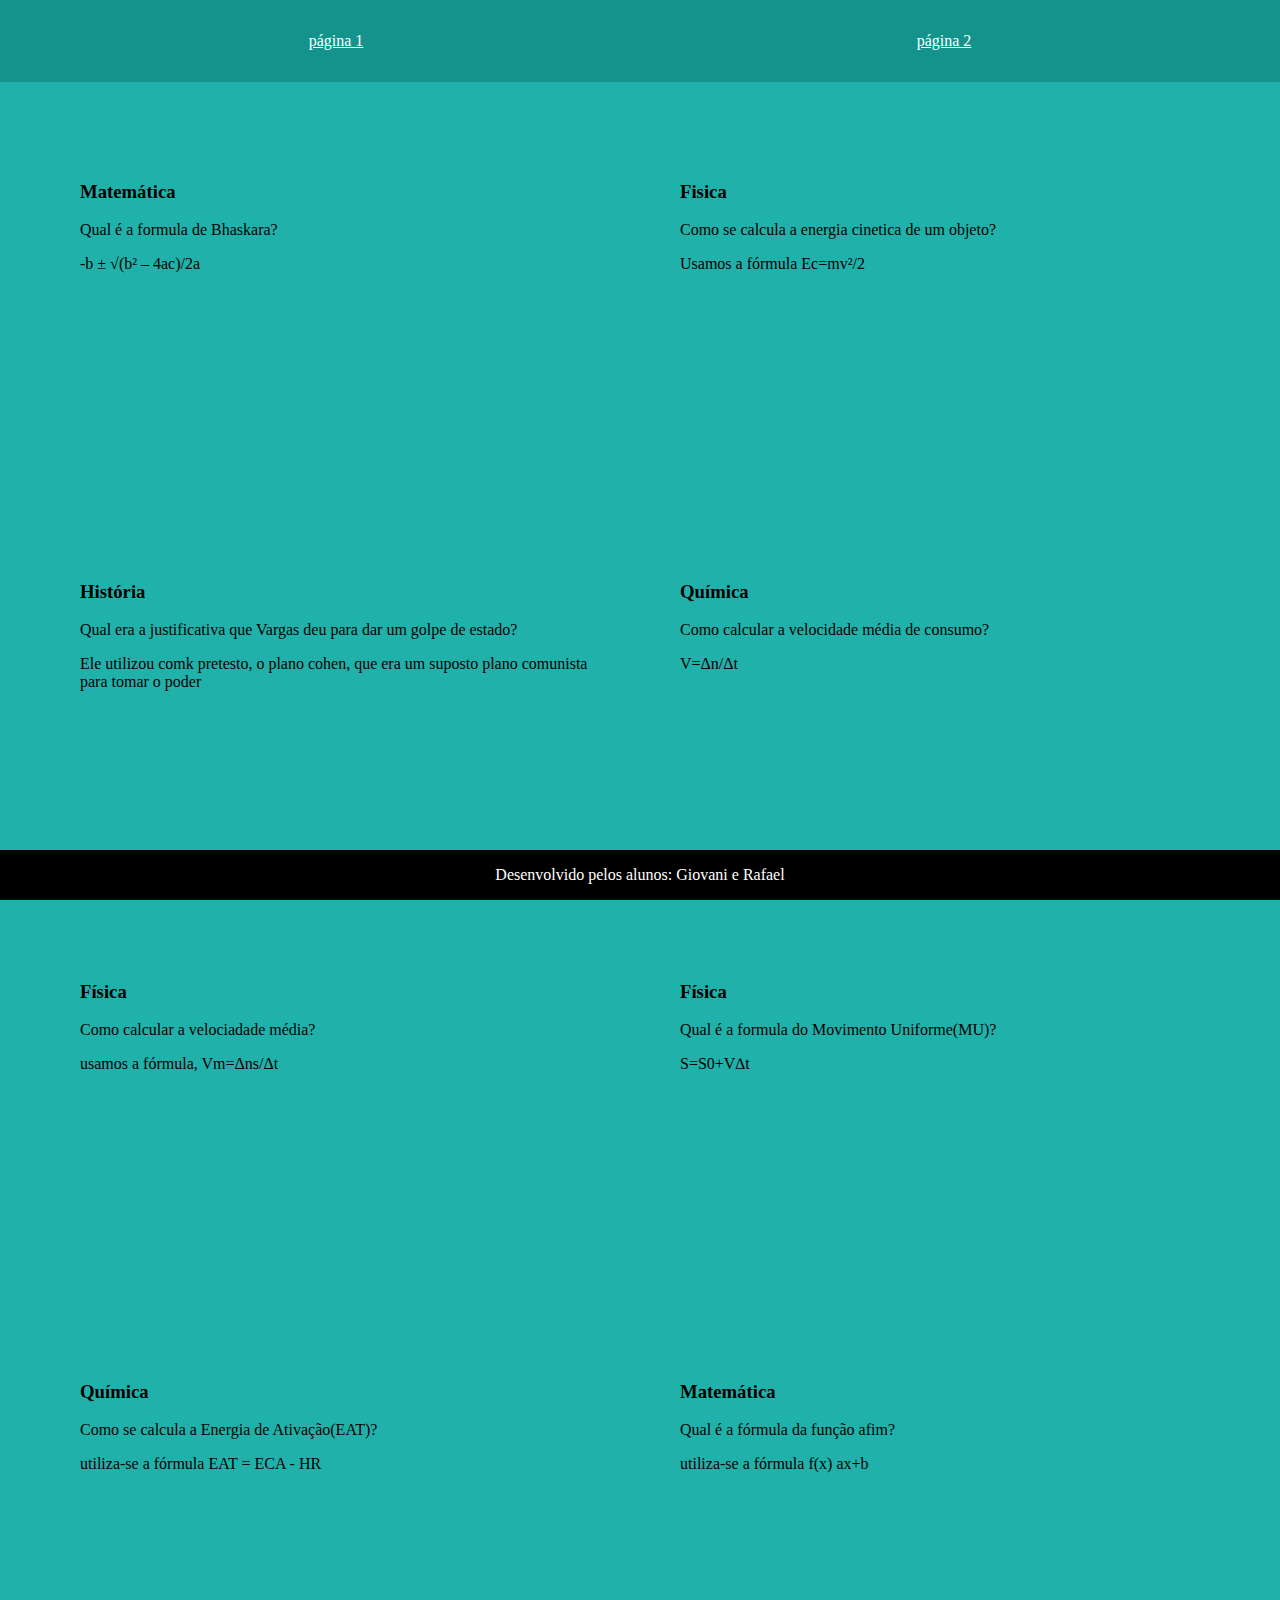
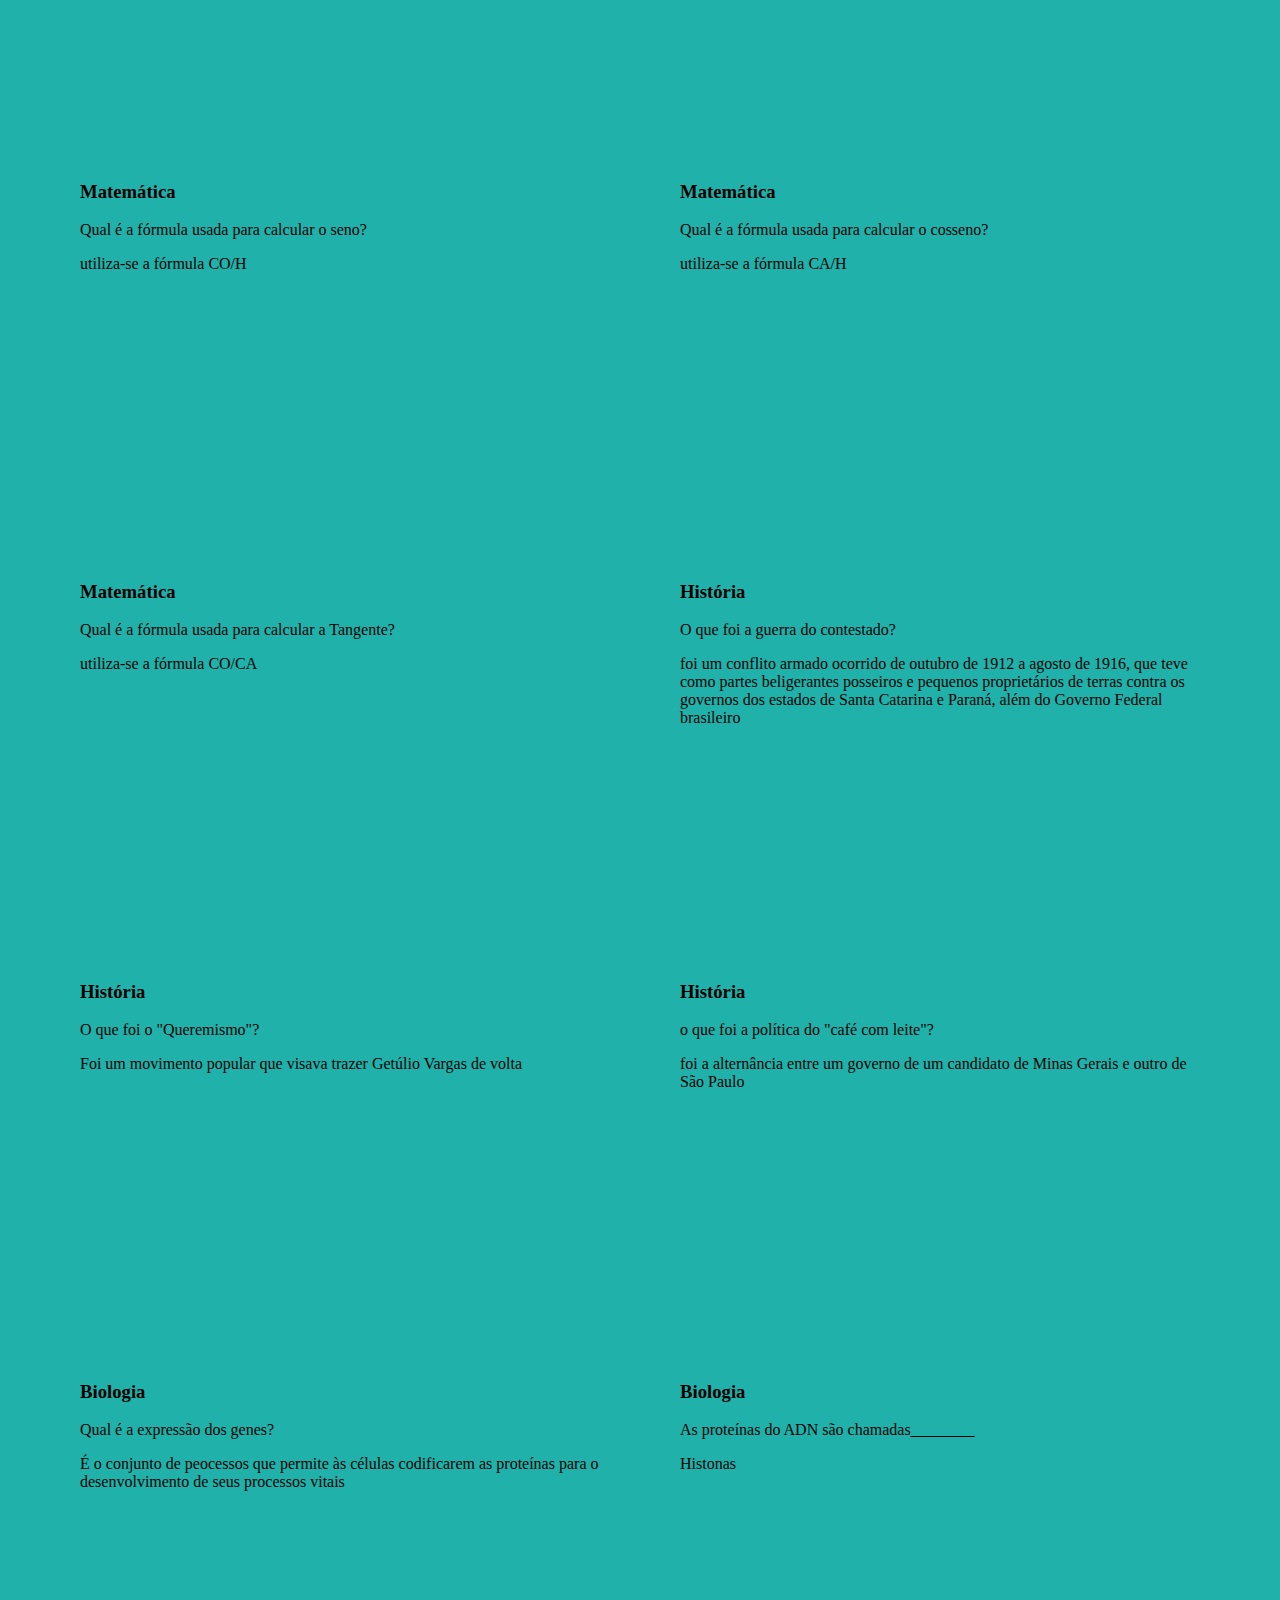
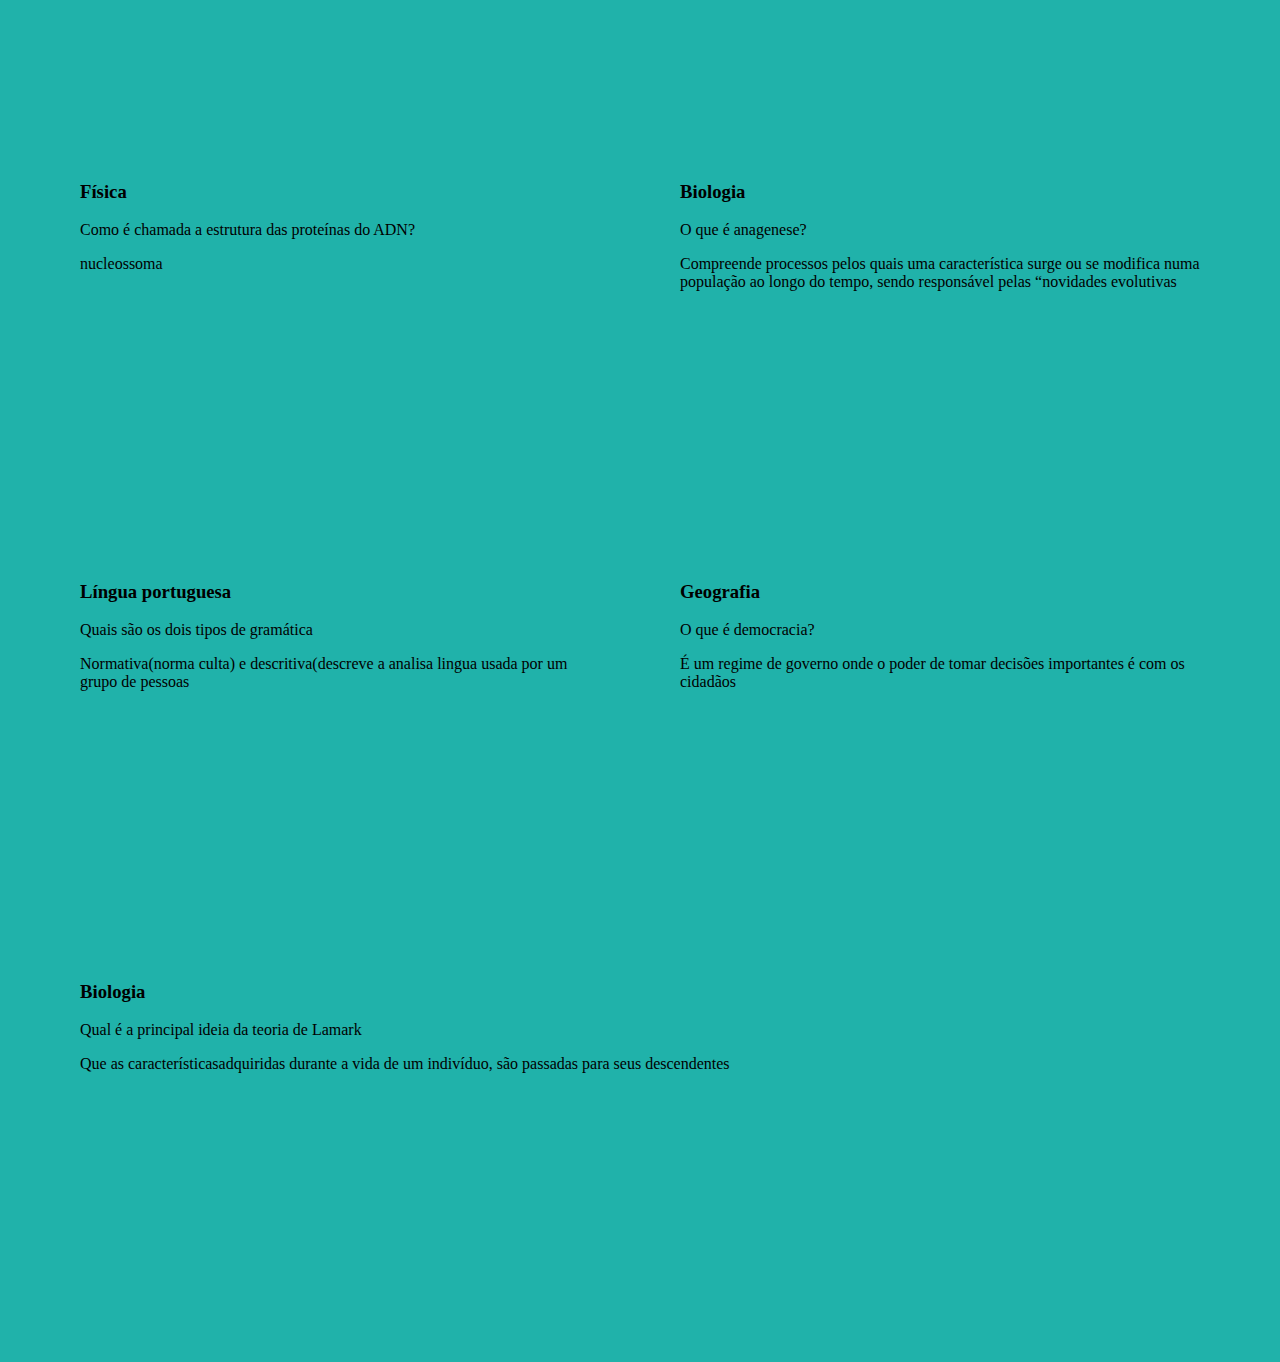
==== projeto.html @ 4960decc "." ====
<!DOCTYPE html>
<html lang="en">
<head>
    <meta charset="UTF-8">
    <meta name="viewport" content="width=device-width, initial-scale=1.0">
    <title>Document</title>
<link rel="stylesheet" href="style.css">
</head>
<body>
    <header>
        <a href="index.html">página 1</a>
        <a href="projeto.html">página 2</a>
    </header>
    <section id="container">

    </section>
    <footer><p>Desenvolvido pelos alunos: Giovani e Rafael</p></footer>
    <script src="main.js"></script>
    <script src="perguntas.js"></script>
</body>
</html>
---- style.css ----
:root{
 --fundo: #20B2AA;
 --cartao-frente: #4faf7a;
 --cartao-verso:#C71585;
 --detaque: #4B0082;
 --preto: #000000;
 --branco: #ffffff;
}
body{
    background-color: var(--fundo);
    margin: 0;
}
footer{
    background-color: var(--preto);
    position: fixed;
    bottom: 0;
    color: var(--branco);
    width: 100%;
    text-align: center;
}
    header{ display: flex;
    align-items: center;
    justify-content: space-around;
    background-color: #13938c;
    padding: 2rem;
}
header a{
    color: var(--branco);

}
#container{
    display: flex;
    flex-wrap: wrap;
    justify-content: space-between;
    padding: 4rem;
    gap: 3rem;

}
.cartao{
    margin: 1rem;
    height: 20rem;
    flex-grow: 1;
    flex-basis: calc(33% - 3rem) ;
}
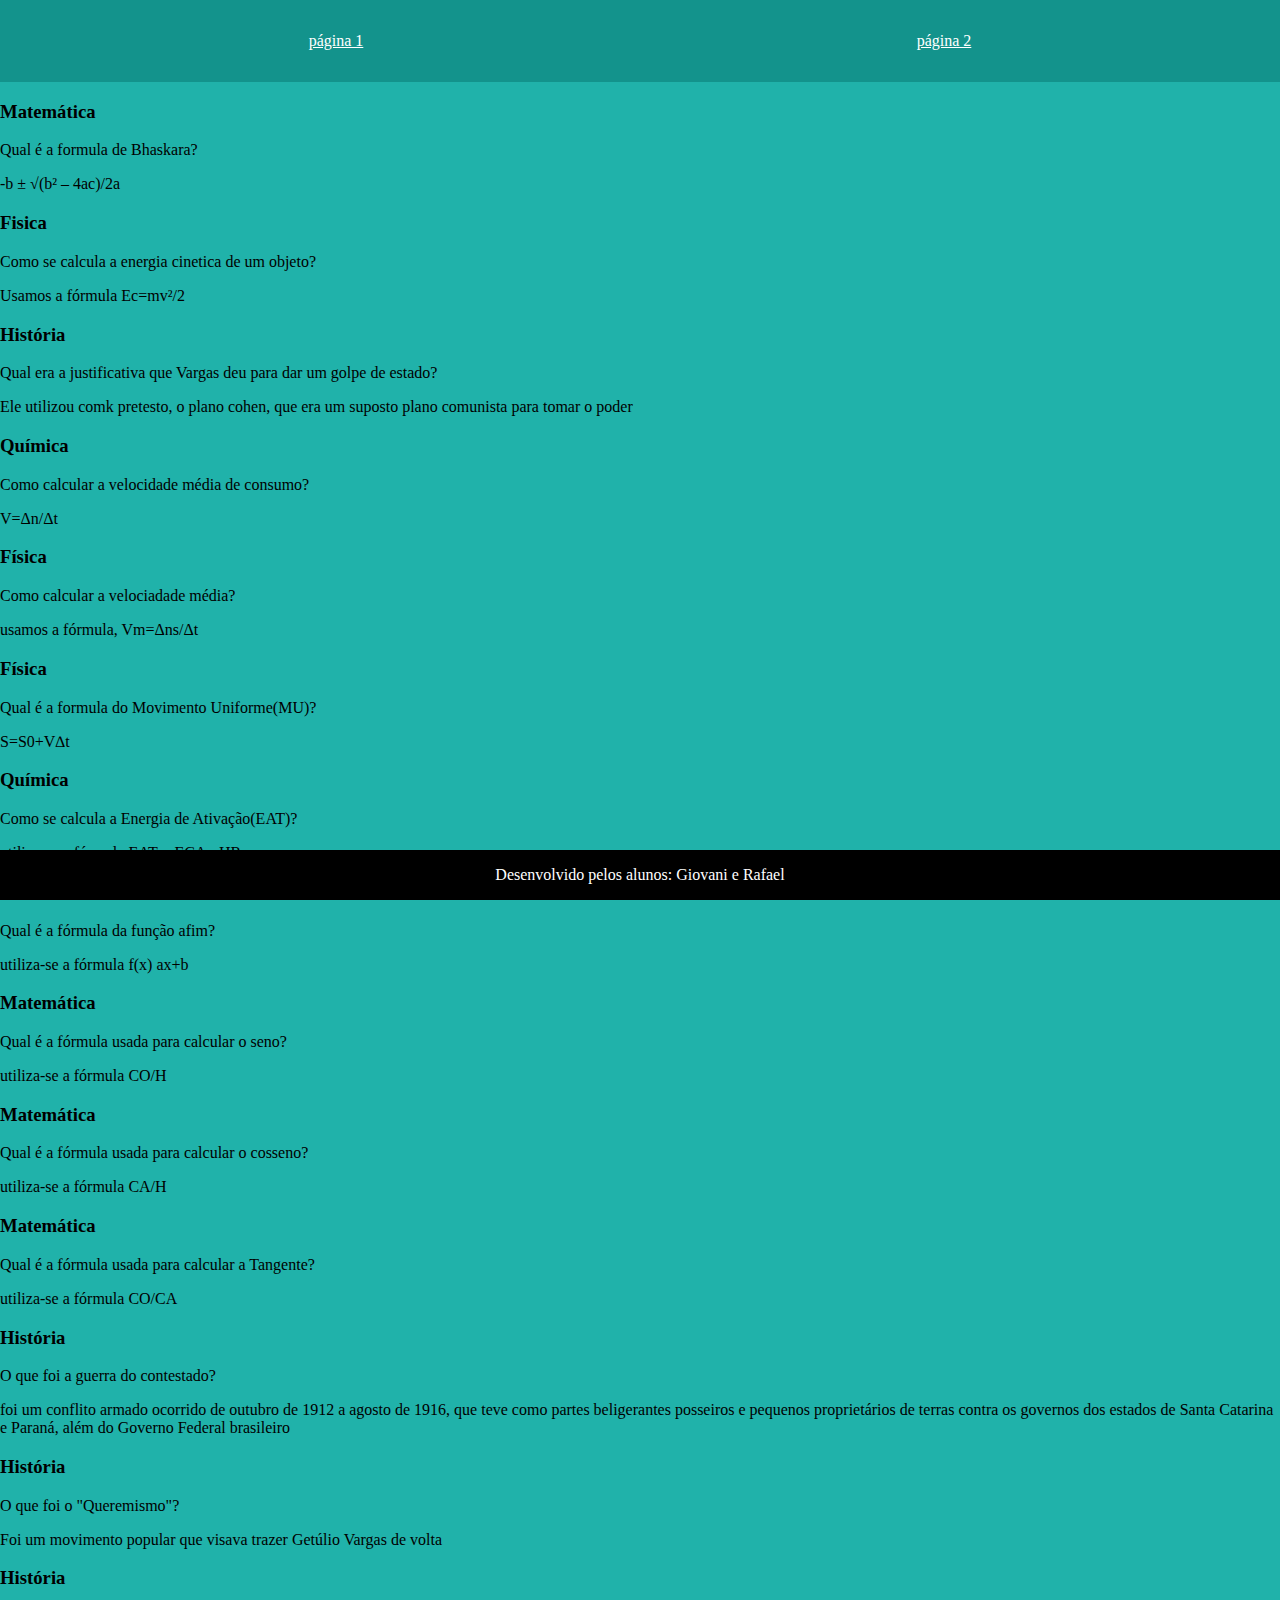
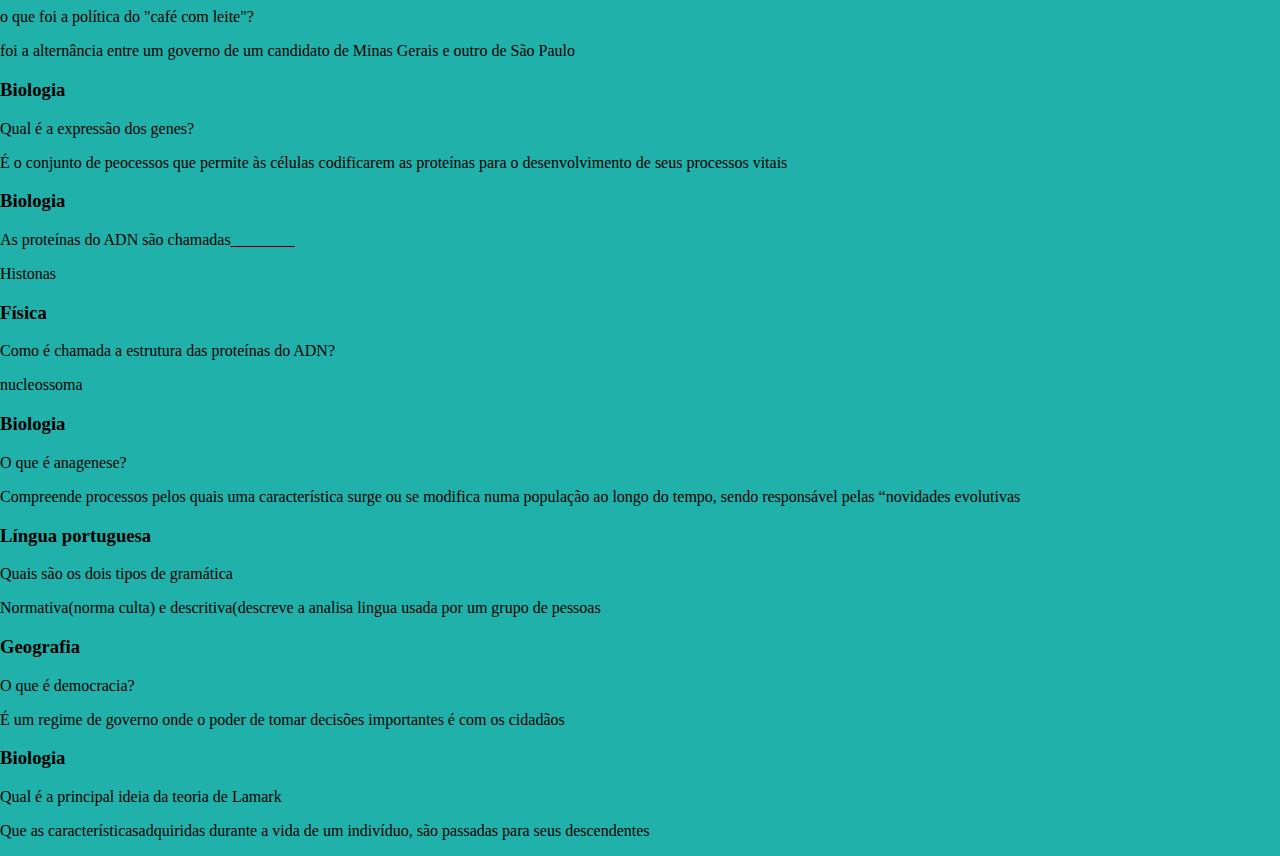
==== commit 53542398: "." ====
--- a/projeto.html
+++ b/projeto.html
@@ -4,7 +4,7 @@
     <meta charset="UTF-8">
     <meta name="viewport" content="width=device-width, initial-scale=1.0">
     <title>Document</title>
-<link rel="stylesheet" href="style.css">
+<link rel="stylesheet" href="projeto2.css">
 </head>
 <body>
     <header>
--- a/projeto2.css
+++ b/projeto2.css
@@ -0,0 +1,30 @@
+:root{
+    --fundo: #20B2AA;
+    --cartao-frente: #4faf7a;
+    --cartao-verso:#C71585;
+    --detaque: #4B0082;
+    --preto: #000000;
+    --branco: #ffffff;
+   }
+   body{
+       background-color: var(--fundo);
+       margin: 0;
+   }
+   footer{
+       background-color: var(--preto);
+       position: fixed;
+       bottom: 0;
+       color: var(--branco);
+       width: 100%;
+       text-align: center;
+   }
+       header{ display: flex;
+       align-items: center;
+       justify-content: space-around;
+       background-color: #13938c;
+       padding: 2rem;
+   }
+   header a{
+       color: var(--branco);
+   
+   }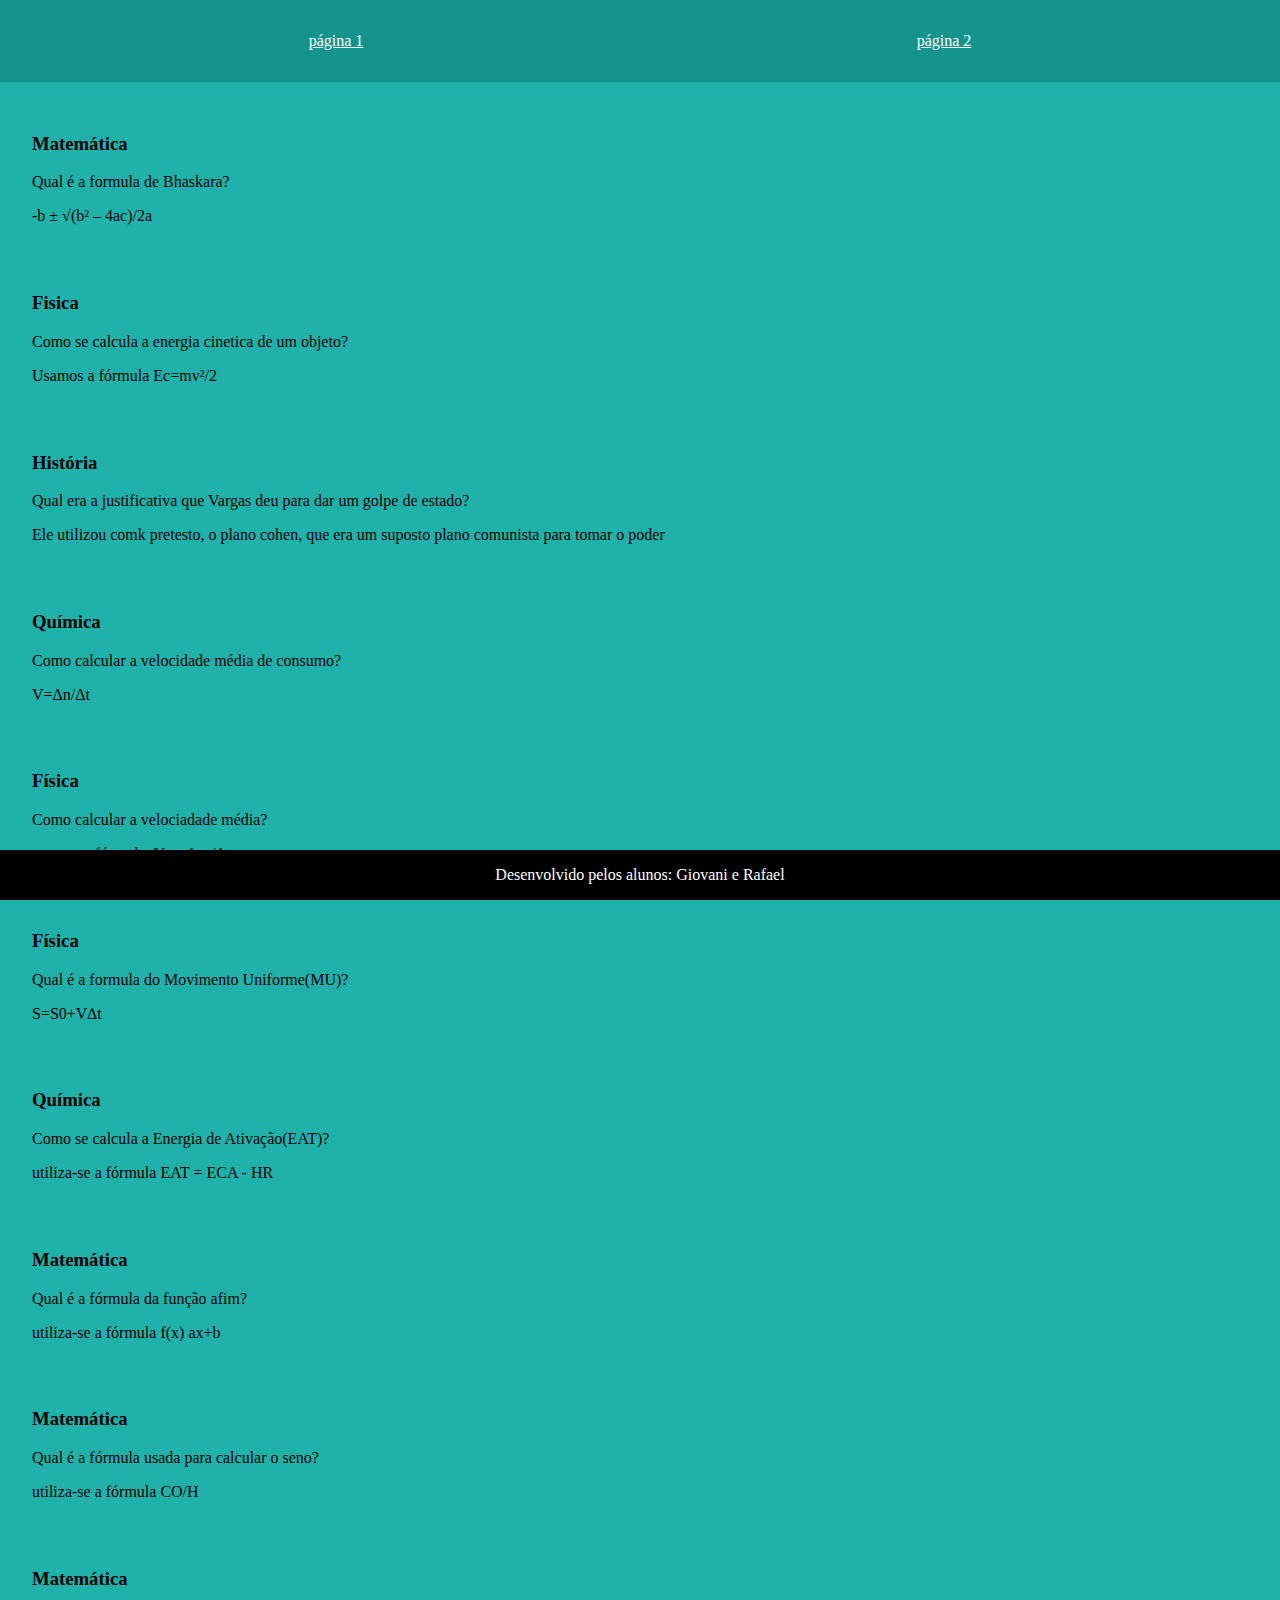
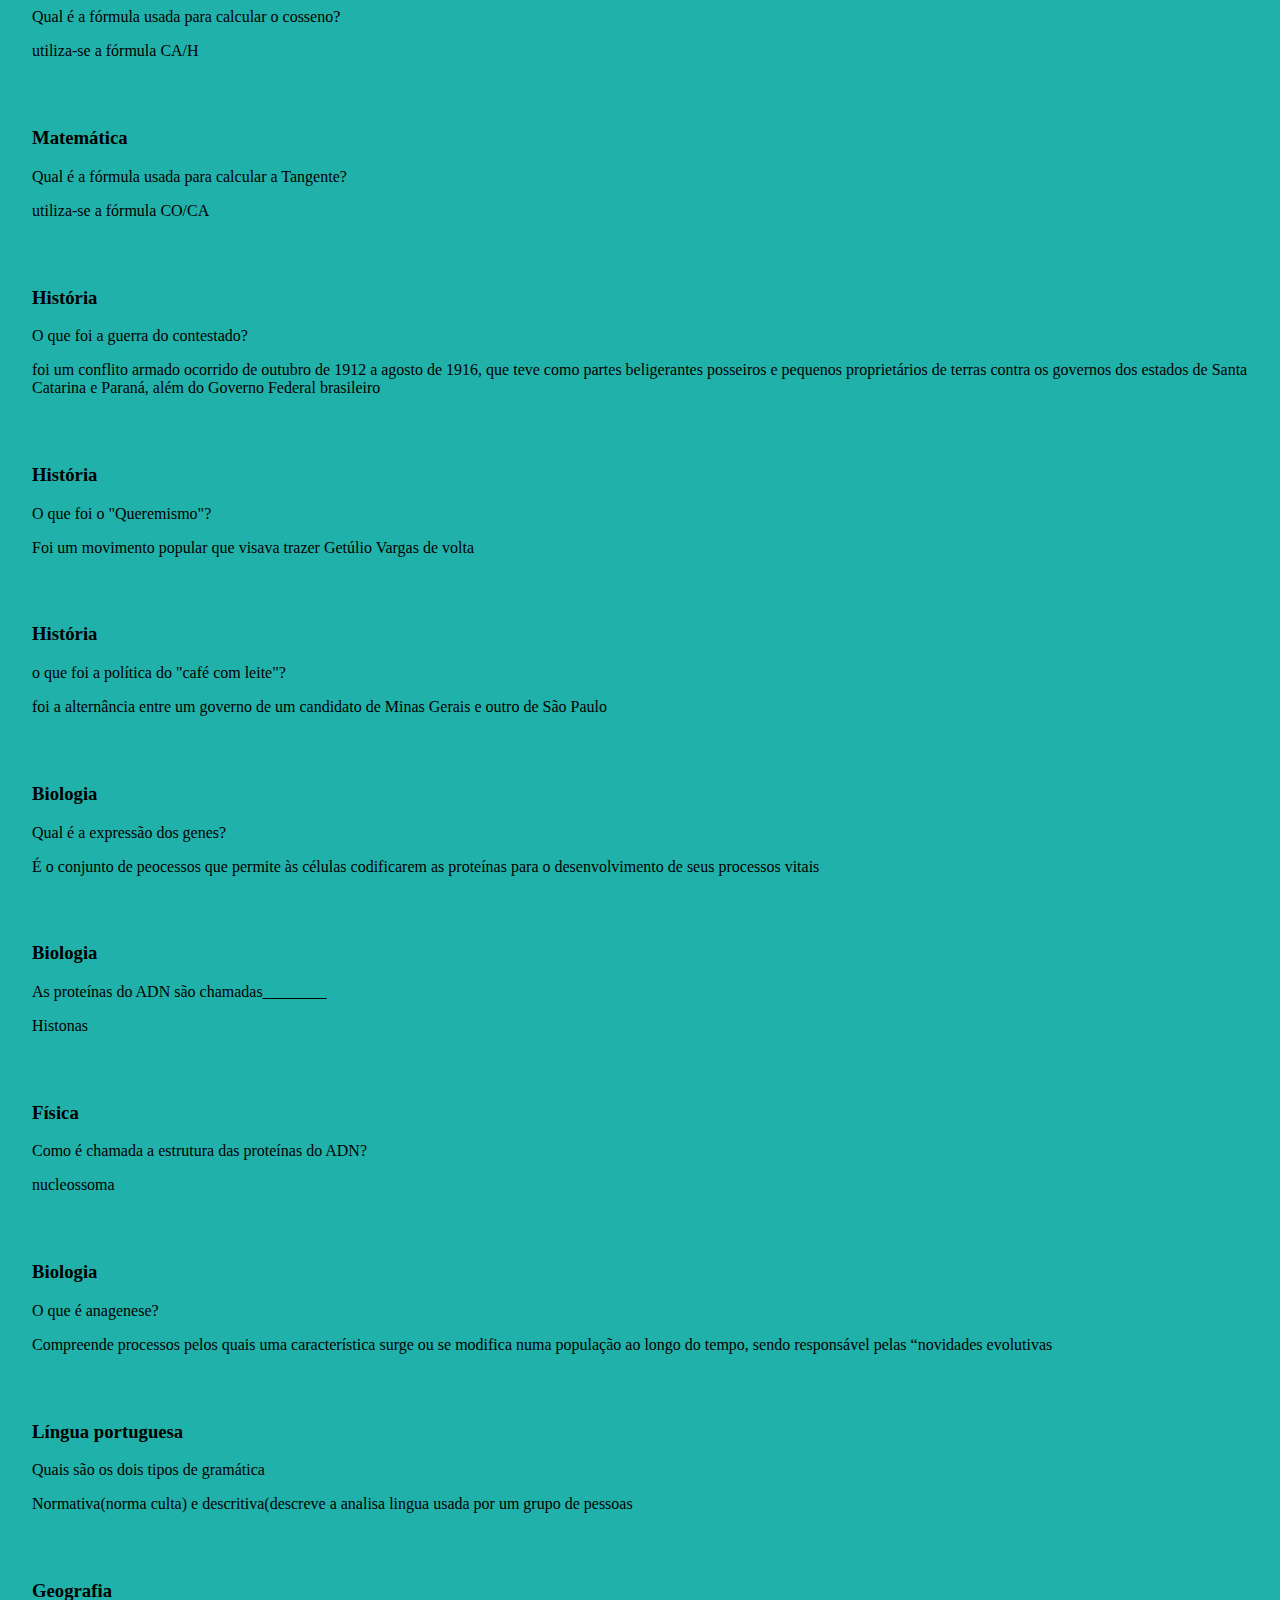
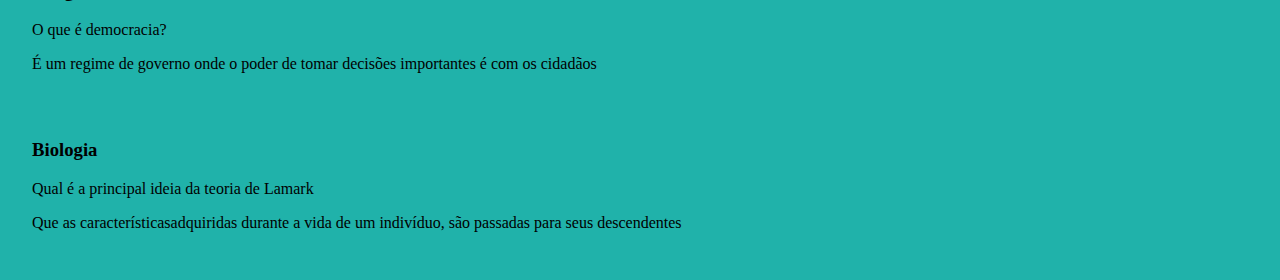
==== commit f5207fb7: "." ====
--- a/projeto.html
+++ b/projeto.html
@@ -15,7 +15,7 @@
 
     </section>
     <footer><p>Desenvolvido pelos alunos: Giovani e Rafael</p></footer>
-    <script src="main.js"></script>
+    <script src="projeto2.js"></script>
     <script src="perguntas.js"></script>
 </body>
 </html>--- a/projeto2.css
+++ b/projeto2.css
@@ -27,4 +27,10 @@
    header a{
        color: var(--branco);
    
-   }+   }
+
+    #container{
+        display: grid;
+        gap: 2rem;
+        margin: 2rem;
+    }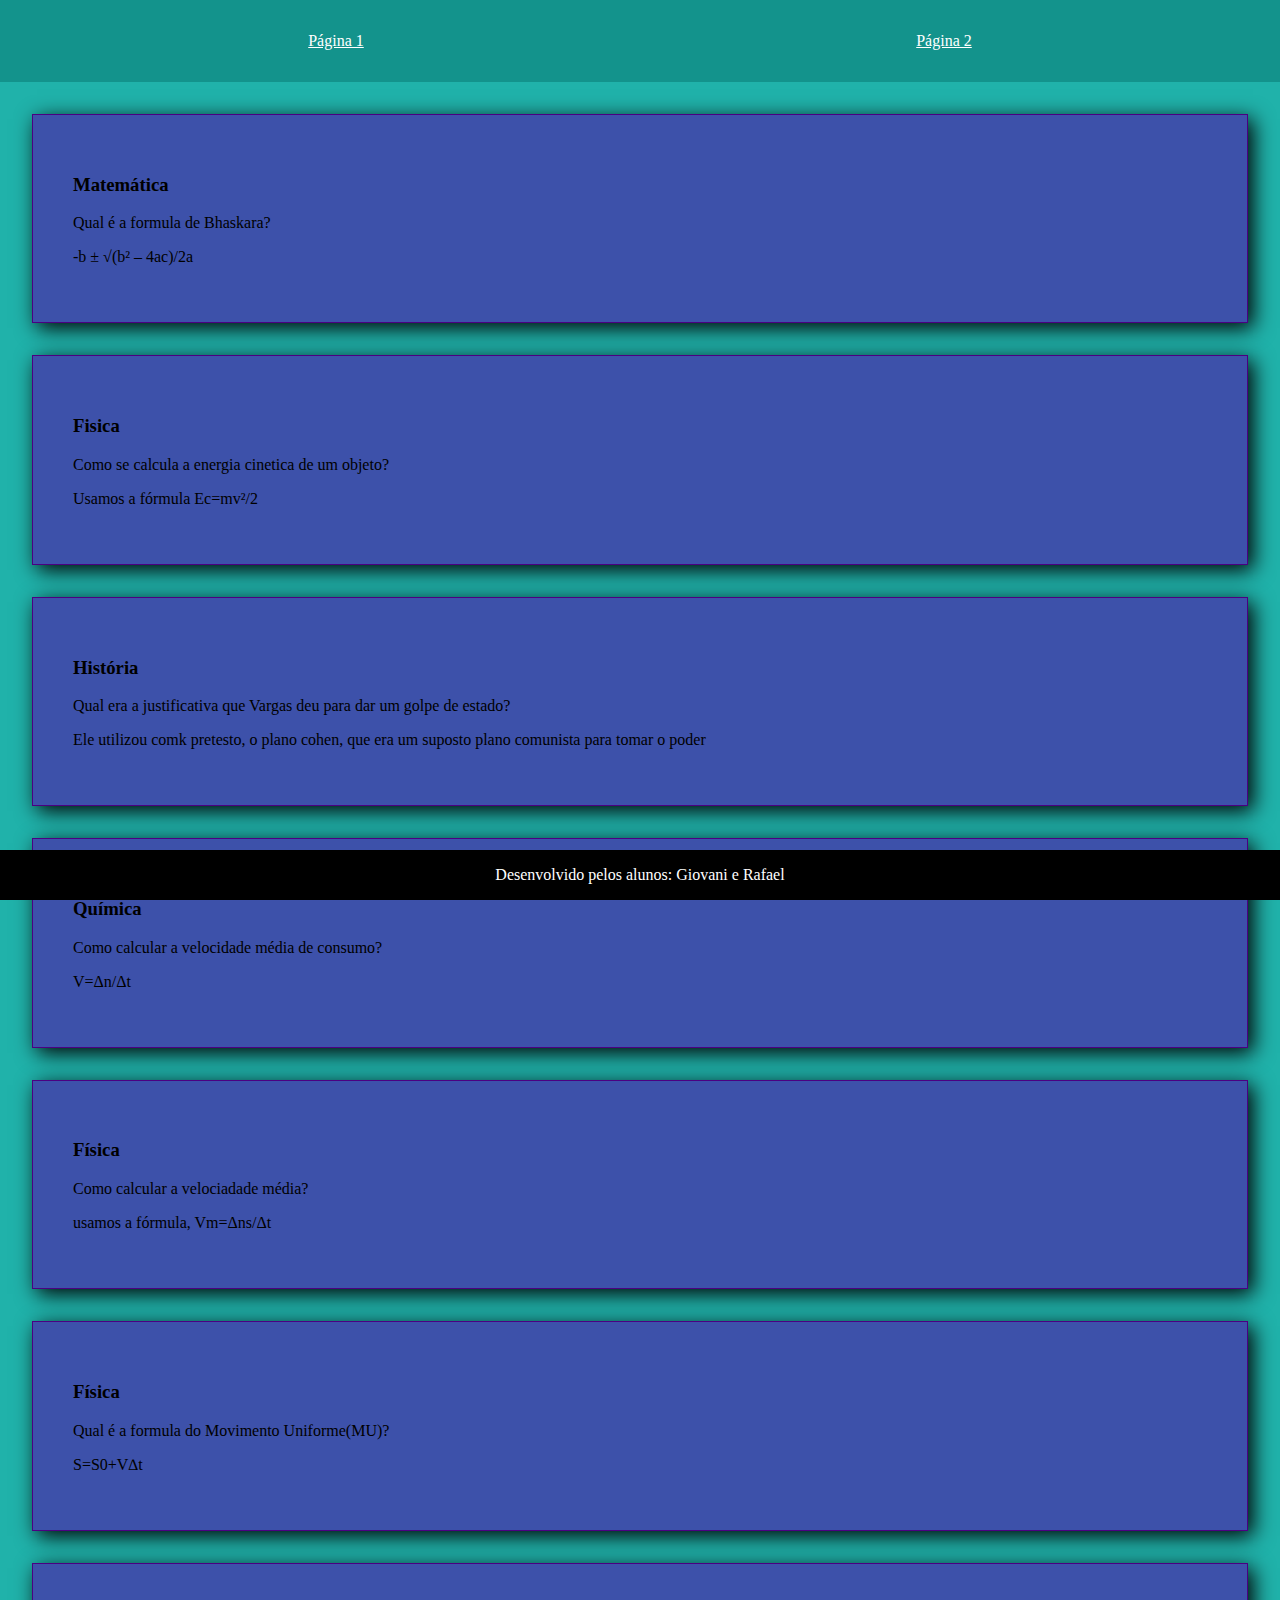
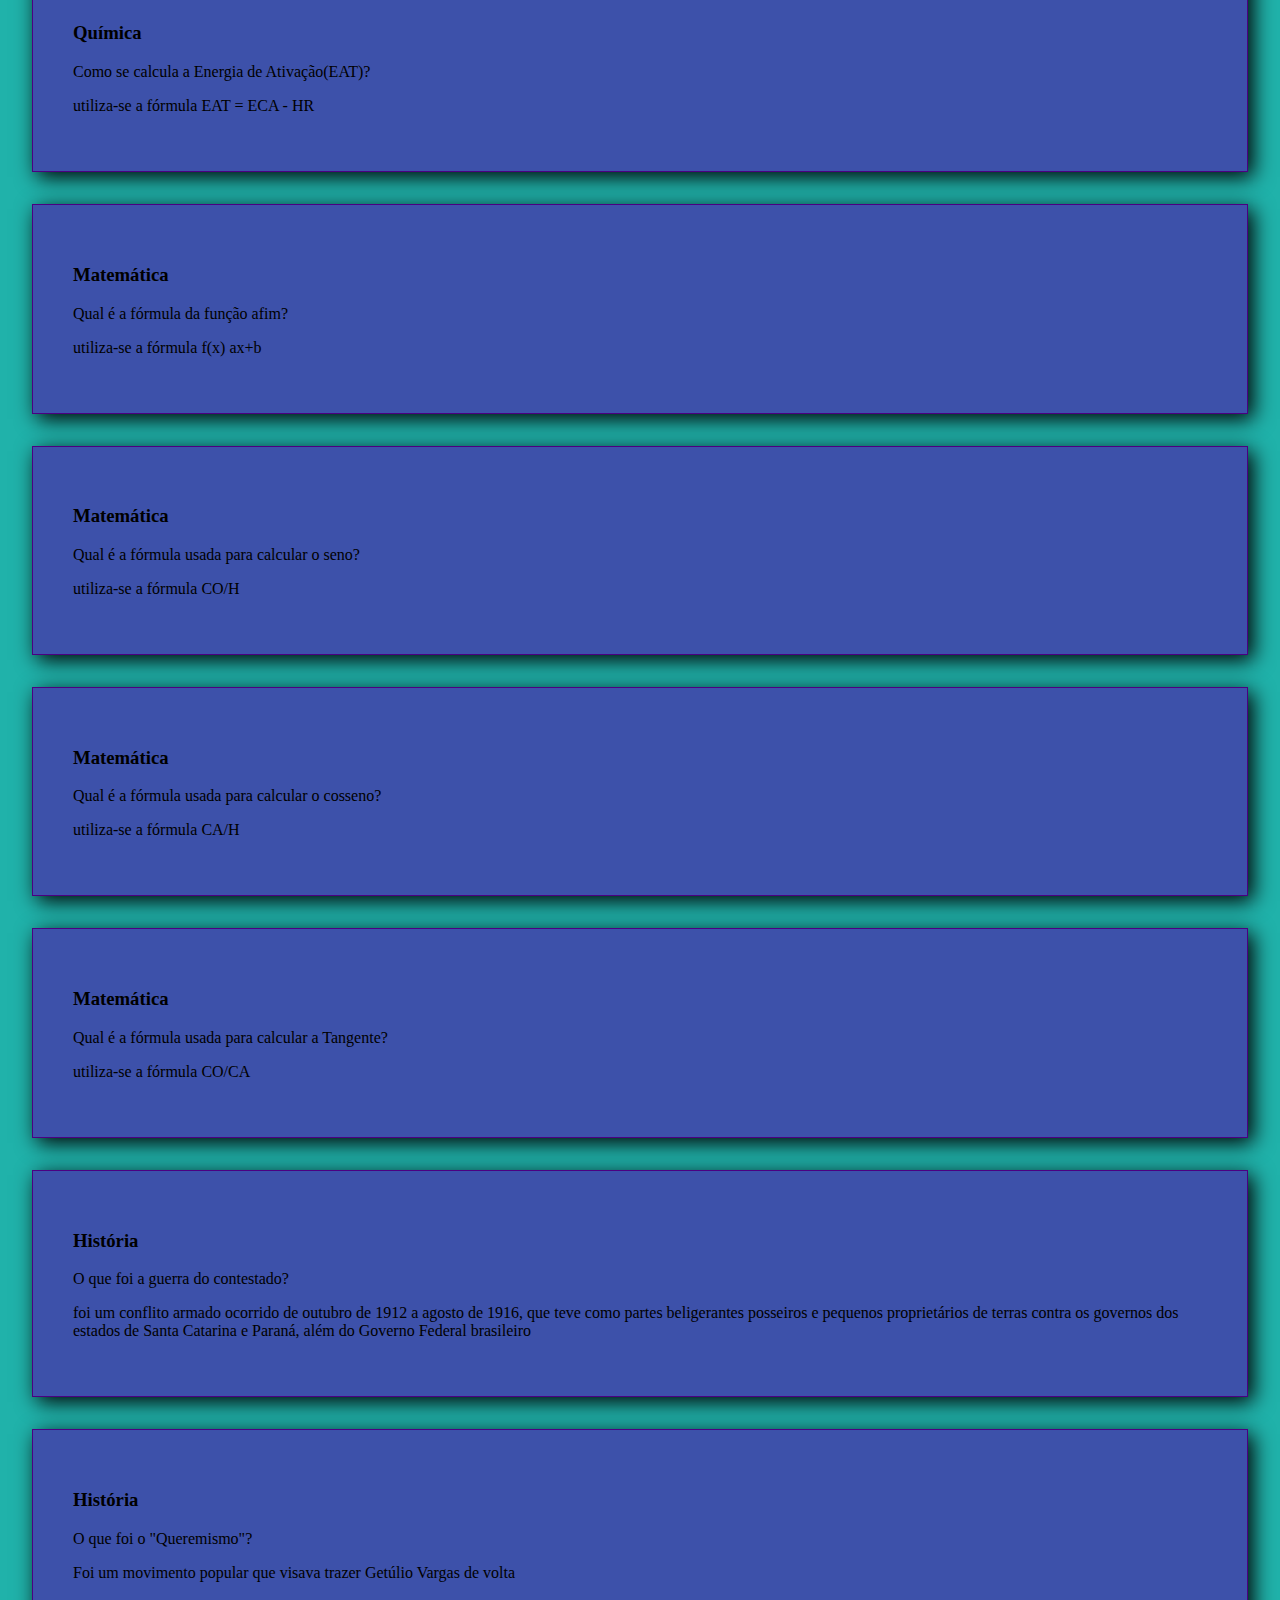
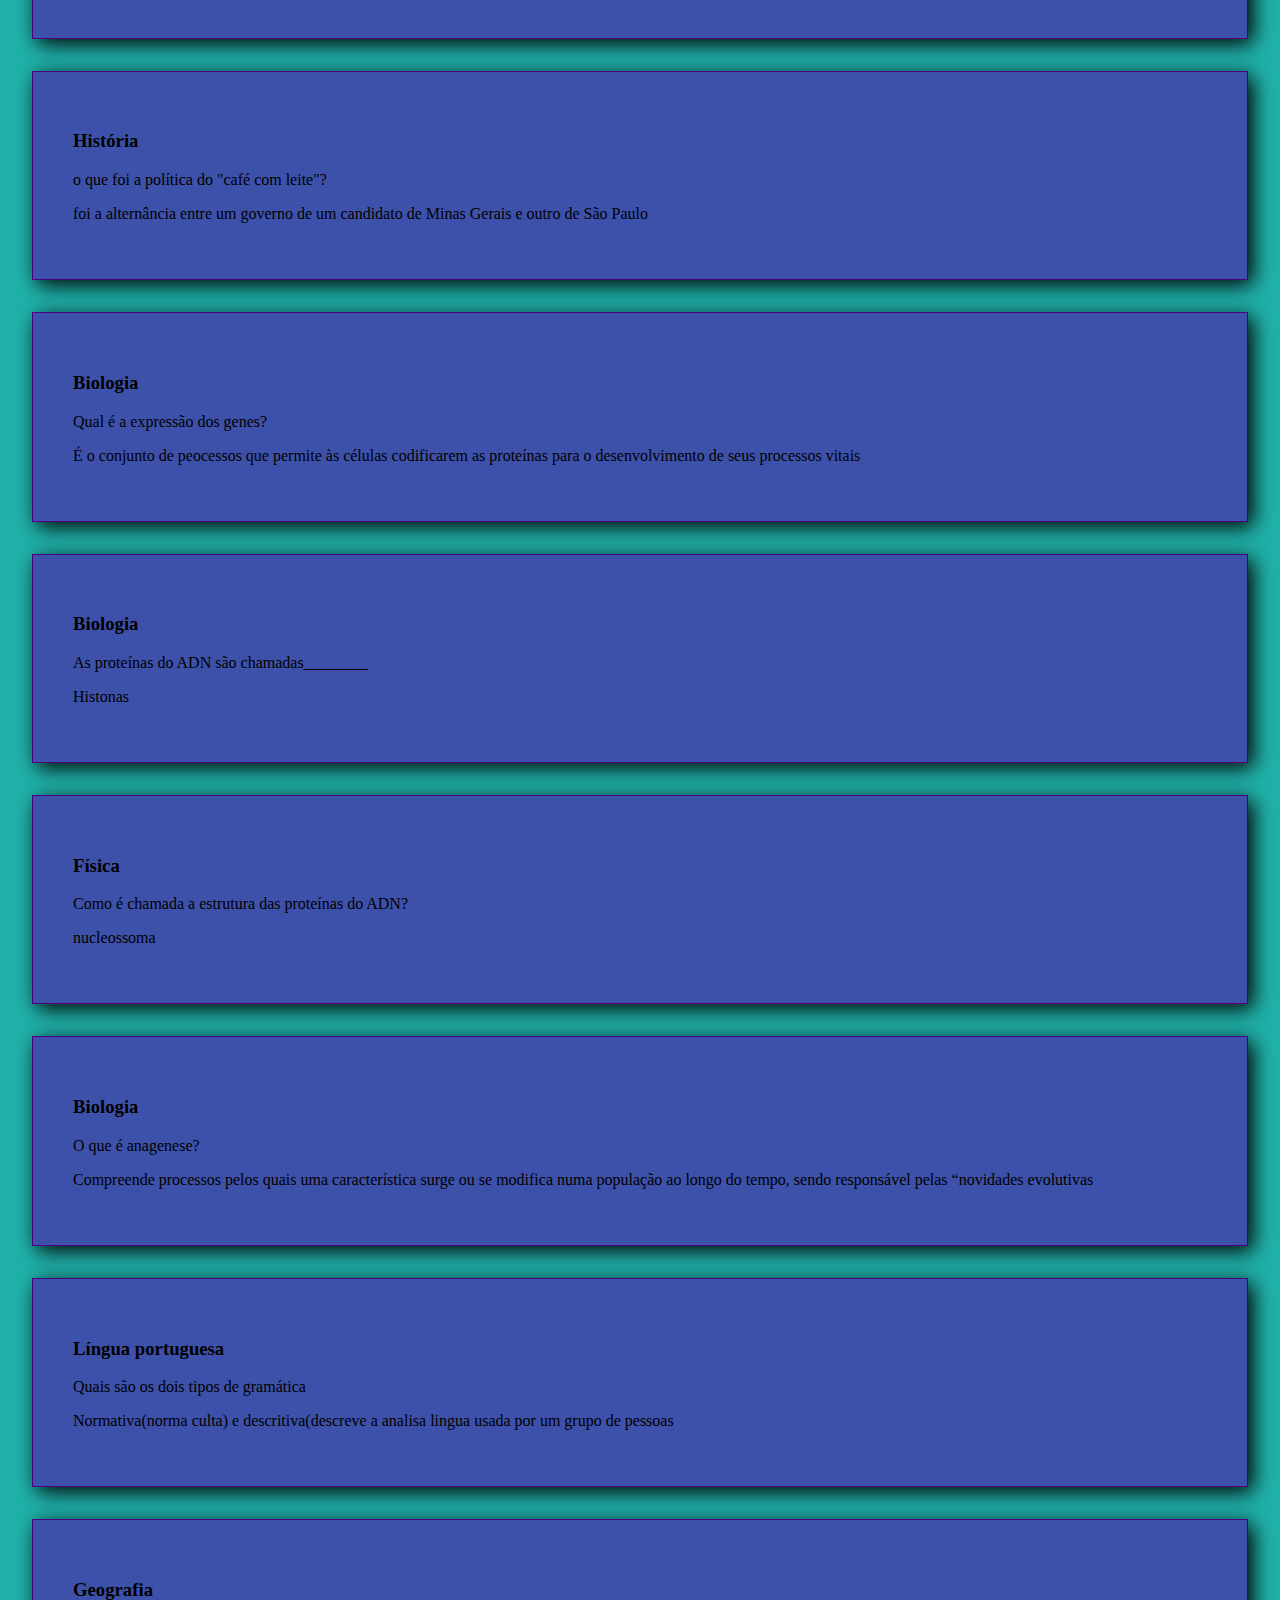
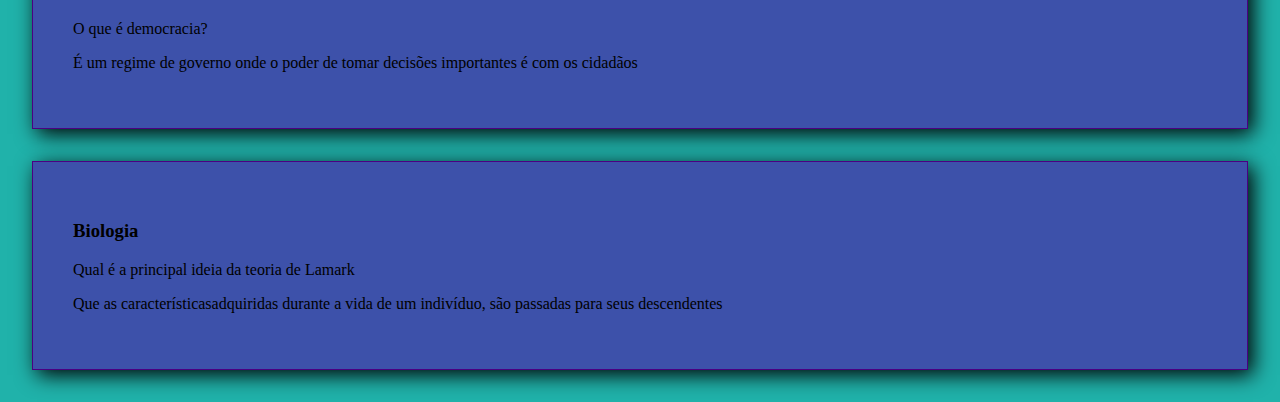
==== commit 169d985e: "." ====
--- a/projeto.html
+++ b/projeto.html
@@ -8,8 +8,8 @@
 </head>
 <body>
     <header>
-        <a href="index.html">página 1</a>
-        <a href="projeto.html">página 2</a>
+        <a href="index.html">Página 1</a>
+        <a href="projeto.html">Página 2</a>
     </header>
     <section id="container">
 
--- a/projeto2.css
+++ b/projeto2.css
@@ -1,6 +1,6 @@
 :root{
     --fundo: #20B2AA;
-    --cartao-frente: #4faf7a;
+    --cartao-frente: #3d51aa;
     --cartao-verso:#C71585;
     --detaque: #4B0082;
     --preto: #000000;
@@ -33,4 +33,14 @@
         display: grid;
         gap: 2rem;
         margin: 2rem;
+    }
+    .conteudo-cartao{
+        background-color: var(--cartao-frente);
+        padding: 40px;
+        border: 1px solid var(--detaque);
+        transition: transform 0.2;
+        box-shadow: 5px 5px 20px var(--preto);
+    }
+    .conteudo-cartao:hover{
+        transform: scale(1.02);
     }